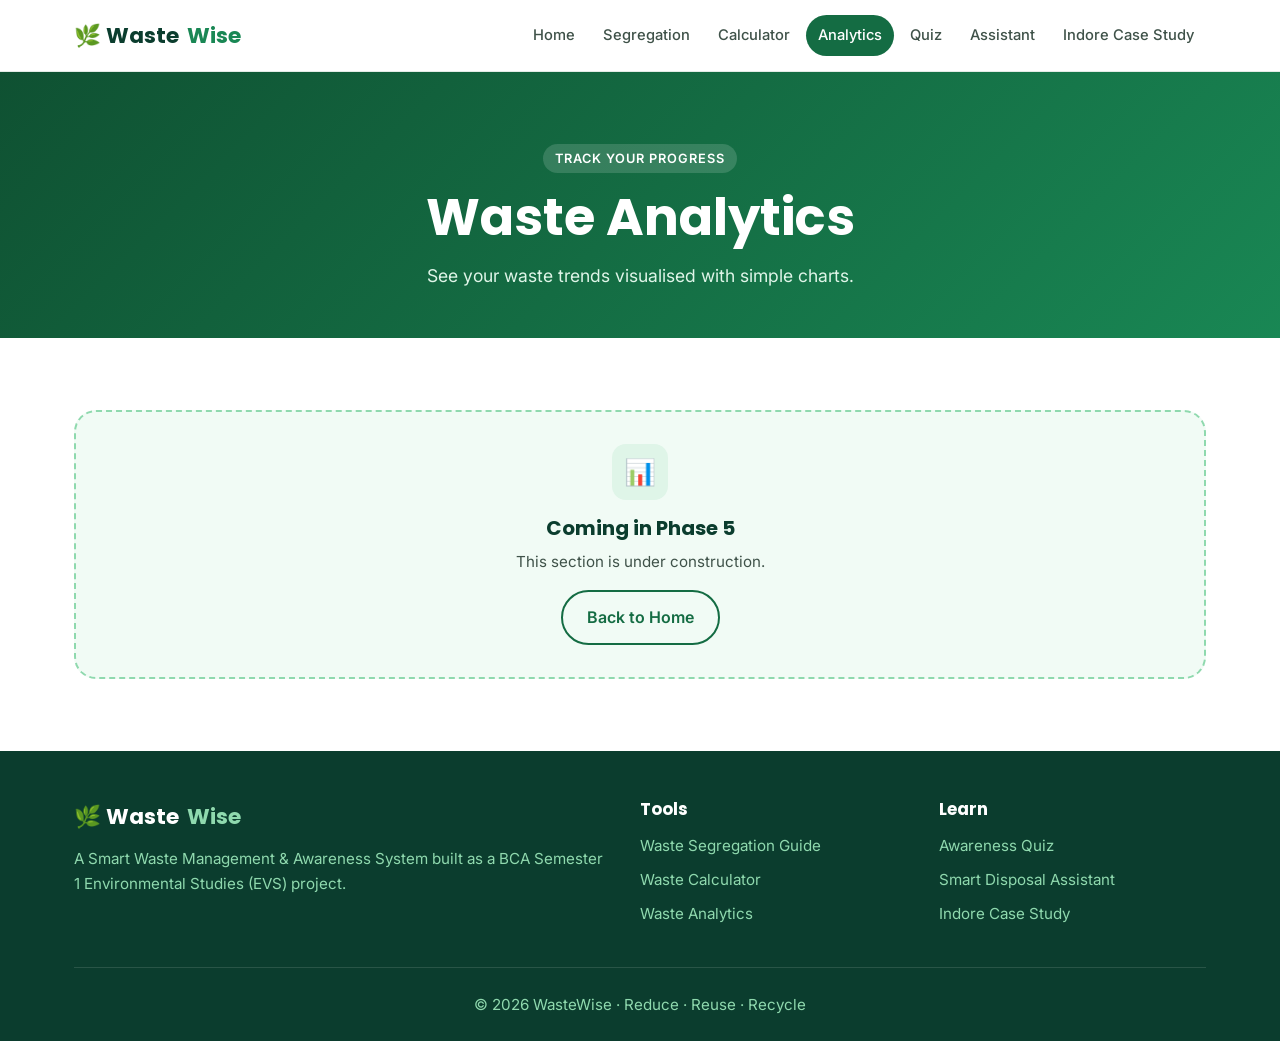
==== analytics.html @ 544e9a4f "Phase 1: project foundation, design system, navbar and footer" ====
<!DOCTYPE html>
<html lang="en">
<head>
  <meta charset="UTF-8">
  <meta name="viewport" content="width=device-width, initial-scale=1.0">
  <meta name="description" content="WasteWise – Waste Analytics. See your waste trends visualised with simple charts.">
  <title>Waste Analytics | WasteWise</title>

  <!-- Favicon -->
  <link rel="icon" href="assets/favicon.svg" type="image/svg+xml">

  <!-- Google Fonts (free): Poppins for headings, Inter for body text -->
  <link rel="preconnect" href="https://fonts.googleapis.com">
  <link rel="preconnect" href="https://fonts.gstatic.com" crossorigin>
  <link href="https://fonts.googleapis.com/css2?family=Inter:wght@400;500;600&family=Poppins:wght@600;700&display=swap" rel="stylesheet">

  <!-- Stylesheets: shared first, then responsive, then this page's own styles -->
  <link rel="stylesheet" href="css/style.css">
  <link rel="stylesheet" href="css/responsive.css">
  <link rel="stylesheet" href="css/pages/analytics.css">
</head>
<body>

  <!-- ===== NAVIGATION BAR (same on every page) ===== -->
  <header class="navbar">
    <nav class="container navbar__inner" aria-label="Main navigation">
      <a href="index.html" class="navbar__logo" aria-label="WasteWise home">
        🌿 Waste<span>Wise</span>
      </a>

      <!-- Hamburger button: only visible on small screens -->
      <button class="navbar__toggle" aria-label="Open menu" aria-expanded="false">
        <span></span><span></span><span></span>
      </button>

      <ul class="navbar__links">
          <li><a href="index.html" class="navbar__link">Home</a></li>
          <li><a href="segregation.html" class="navbar__link">Segregation</a></li>
          <li><a href="calculator.html" class="navbar__link">Calculator</a></li>
          <li><a href="analytics.html" class="navbar__link">Analytics</a></li>
          <li><a href="quiz.html" class="navbar__link">Quiz</a></li>
          <li><a href="assistant.html" class="navbar__link">Assistant</a></li>
          <li><a href="case-study.html" class="navbar__link">Indore Case Study</a></li>
      </ul>
    </nav>
  </header>

  <main>
    <!-- ===== PAGE HEADER ===== -->
    <section class="page-header">
      <div class="container">
        <span class="eyebrow">Track your progress</span>
        <h1>Waste Analytics</h1>
        <p>See your waste trends visualised with simple charts.</p>
      </div>
    </section>

    <!-- ===== PAGE CONTENT (built in Phase 5) ===== -->
    <section class="section">
      <div class="container">
        <article class="card placeholder reveal">
          <div class="card__icon" style="margin: 0 auto var(--space-4);">📊</div>
          <h3 class="card__title">Coming in Phase 5</h3>
          <p class="card__text">This section is under construction.</p>
          <a href="index.html" class="btn btn--outline mt-4">Back to Home</a>
        </article>
      </div>
    </section>
  </main>

  <!-- ===== FOOTER (same on every page) ===== -->
  <footer class="footer">
    <div class="container">
      <div class="footer__grid">
        <div class="footer__brand">
          <a href="index.html" class="navbar__logo">🌿 Waste<span>Wise</span></a>
          <p>A Smart Waste Management &amp; Awareness System built as a BCA Semester 1
            Environmental Studies (EVS) project.</p>
        </div>
        <div>
          <h4>Tools</h4>
          <ul class="footer__links">
            <li><a href="segregation.html">Waste Segregation Guide</a></li>
            <li><a href="calculator.html">Waste Calculator</a></li>
            <li><a href="analytics.html">Waste Analytics</a></li>
          </ul>
        </div>
        <div>
          <h4>Learn</h4>
          <ul class="footer__links">
            <li><a href="quiz.html">Awareness Quiz</a></li>
            <li><a href="assistant.html">Smart Disposal Assistant</a></li>
            <li><a href="case-study.html">Indore Case Study</a></li>
          </ul>
        </div>
      </div>
      <div class="footer__bottom">
        <p>&copy; <span id="year"></span> WasteWise &middot; Reduce &middot; Reuse &middot; Recycle</p>
      </div>
    </div>
  </footer>

  <!-- Scripts at the end so the HTML loads first -->
  <script src="js/data/emission-factors.js"></script>
  <script src="js/storage.js"></script>
  <script src="js/main.js"></script>
  <script src="js/analytics.js"></script>
</body>
</html>
---- css/style.css ----
/* =========================================================
   WasteWise – Shared Design System (style.css)
   ---------------------------------------------------------
   This file is linked on EVERY page. It contains:
   1. Design tokens (CSS variables: colours, fonts, spacing)
   2. Base / reset styles
   3. Layout helpers (container, section, grid)
   4. Typography
   5. Buttons
   6. Cards
   7. Navigation bar
   8. Page header (hero banner used on inner pages)
   9. Footer
   10. Utility classes and scroll animation
   ========================================================= */


/* ---------- 1. DESIGN TOKENS ----------
   Change a colour here and it updates across the whole site. */
:root {
  /* Green palette (dark → light) */
  --green-900: #0b3d2e;
  --green-800: #0f5132;
  --green-700: #146c43;   /* main brand colour */
  --green-600: #198754;
  --green-500: #2fb36d;
  --green-300: #8fd9ae;
  --green-100: #dff5e8;
  --green-50:  #f1fbf5;

  /* Neutrals */
  --white:    #ffffff;
  --gray-900: #1a2b23;    /* main text colour */
  --gray-700: #3f5249;
  --gray-500: #6b7d74;    /* secondary text */
  --gray-200: #e3ebe6;    /* borders */
  --gray-100: #f5f8f6;    /* light backgrounds */

  /* Accent colours (used later for waste categories) */
  --wet:       #2fb36d;   /* green bin  */
  --dry:       #2f80ed;   /* blue bin   */
  --hazardous: #e5484d;   /* red bin    */
  --ewaste:    #f2994a;   /* orange     */

  /* Typography */
  --font-heading: "Poppins", "Segoe UI", Arial, sans-serif;
  --font-body:    "Inter", "Segoe UI", Arial, sans-serif;

  /* Spacing scale (use these instead of random numbers) */
  --space-1: 0.25rem;  /*  4px */
  --space-2: 0.5rem;   /*  8px */
  --space-3: 0.75rem;  /* 12px */
  --space-4: 1rem;     /* 16px */
  --space-5: 1.5rem;   /* 24px */
  --space-6: 2rem;     /* 32px */
  --space-7: 3rem;     /* 48px */
  --space-8: 4.5rem;   /* 72px */

  /* Shapes and effects */
  --radius-sm: 8px;
  --radius-md: 14px;
  --radius-lg: 22px;
  --radius-full: 999px;
  --shadow-sm: 0 2px 6px rgba(11, 61, 46, 0.06);
  --shadow-md: 0 8px 24px rgba(11, 61, 46, 0.10);
  --shadow-lg: 0 18px 40px rgba(11, 61, 46, 0.16);
  --transition: 0.25s ease;

  /* Layout */
  --container-width: 1180px;
  --nav-height: 72px;
}


/* ---------- 2. BASE / RESET ---------- */
*,
*::before,
*::after {
  box-sizing: border-box;   /* padding no longer increases element width */
  margin: 0;
  padding: 0;
}

html {
  scroll-behavior: smooth;
}

body {
  font-family: var(--font-body);
  font-size: 1rem;
  line-height: 1.65;
  color: var(--gray-900);
  background-color: var(--white);
  min-height: 100vh;
  display: flex;
  flex-direction: column;   /* keeps the footer at the bottom */
}

main {
  flex: 1;
}

img {
  max-width: 100%;
  display: block;
}

a {
  color: var(--green-700);
  text-decoration: none;
}

ul {
  list-style: none;
}

button,
input,
select,
textarea {
  font: inherit;
}

/* Visible outline for keyboard users (accessibility) */
:focus-visible {
  outline: 3px solid var(--green-500);
  outline-offset: 2px;
}


/* ---------- 3. LAYOUT HELPERS ---------- */

/* Centers content and limits its width */
.container {
  width: 100%;
  max-width: var(--container-width);
  margin: 0 auto;
  padding: 0 var(--space-5);
}

/* Vertical breathing room for each page section */
.section {
  padding: var(--space-8) 0;
}

.section--light {
  background-color: var(--green-50);
}

.section-title {
  text-align: center;
  max-width: 640px;
  margin: 0 auto var(--space-7);
}

.section-title p {
  color: var(--gray-500);
  margin-top: var(--space-3);
}

/* Responsive grid: cards wrap automatically
   (each column at least 260px wide). */
.grid {
  display: grid;
  gap: var(--space-5);
  grid-template-columns: repeat(auto-fit, minmax(260px, 1fr));
}


/* ---------- 4. TYPOGRAPHY ---------- */
h1, h2, h3, h4 {
  font-family: var(--font-heading);
  color: var(--green-900);
  line-height: 1.25;
  font-weight: 700;
}

h1 { font-size: clamp(2rem, 5vw, 3.2rem); }   /* clamp = min, preferred, max */
h2 { font-size: clamp(1.6rem, 3.5vw, 2.3rem); }
h3 { font-size: 1.25rem; }
h4 { font-size: 1.05rem; }

p {
  color: var(--gray-700);
}

/* Small green label shown above headings */
.eyebrow {
  display: inline-block;
  font-size: 0.8rem;
  font-weight: 600;
  letter-spacing: 0.08em;
  text-transform: uppercase;
  color: var(--green-700);
  background-color: var(--green-100);
  padding: var(--space-1) var(--space-3);
  border-radius: var(--radius-full);
  margin-bottom: var(--space-3);
}


/* ---------- 5. BUTTONS ----------
   Usage: <a class="btn btn--primary">Text</a> */
.btn {
  display: inline-flex;
  align-items: center;
  gap: var(--space-2);
  padding: var(--space-3) var(--space-5);
  border: 2px solid transparent;
  border-radius: var(--radius-full);
  font-weight: 600;
  cursor: pointer;
  transition: var(--transition);
}

.btn--primary {
  background-color: var(--green-700);
  color: var(--white);
}

.btn--primary:hover {
  background-color: var(--green-800);
  transform: translateY(-2px);
  box-shadow: var(--shadow-md);
}

.btn--outline {
  background-color: transparent;
  color: var(--green-700);
  border-color: var(--green-700);
}

.btn--outline:hover {
  background-color: var(--green-700);
  color: var(--white);
}

/* White button for use on dark green backgrounds */
.btn--light {
  background-color: var(--white);
  color: var(--green-800);
}

.btn--light:hover {
  background-color: var(--green-100);
}


/* ---------- 6. CARDS ----------
   Usage: <article class="card"> ... </article> */
.card {
  background-color: var(--white);
  border: 1px solid var(--gray-200);
  border-radius: var(--radius-lg);
  padding: var(--space-6);
  box-shadow: var(--shadow-sm);
  transition: var(--transition);
}

/* Add "card--hover" to make a card lift on hover */
.card--hover:hover {
  transform: translateY(-6px);
  box-shadow: var(--shadow-lg);
  border-color: var(--green-300);
}

.card__icon {
  width: 56px;
  height: 56px;
  display: grid;
  place-items: center;
  font-size: 1.6rem;
  border-radius: var(--radius-md);
  background-color: var(--green-100);
  margin-bottom: var(--space-4);
}

.card__title {
  margin-bottom: var(--space-2);
}

.card__text {
  font-size: 0.95rem;
}

/* Placeholder box shown on pages whose features come in later phases */
.placeholder {
  text-align: center;
  border: 2px dashed var(--green-300);
  background-color: var(--green-50);
  box-shadow: none;
}


/* ---------- 7. NAVIGATION BAR ---------- */
.navbar {
  position: sticky;          /* stays at top while scrolling */
  top: 0;
  z-index: 100;
  height: var(--nav-height);
  background-color: rgba(255, 255, 255, 0.92);
  backdrop-filter: blur(10px);   /* frosted glass effect */
  border-bottom: 1px solid var(--gray-200);
  transition: box-shadow var(--transition);
}

/* main.js adds this class after the user scrolls a little */
.navbar.is-scrolled {
  box-shadow: var(--shadow-md);
}

.navbar__inner {
  height: 100%;
  display: flex;
  align-items: center;
  justify-content: space-between;
}

.navbar__logo {
  display: flex;
  align-items: center;
  gap: var(--space-2);
  font-family: var(--font-heading);
  font-size: 1.35rem;
  font-weight: 700;
  color: var(--green-900);
}

.navbar__logo span {
  color: var(--green-600);
}

.navbar__links {
  display: flex;
  align-items: center;
  gap: var(--space-1);
}

.navbar__link {
  display: block;
  padding: var(--space-2) var(--space-3);
  border-radius: var(--radius-full);
  font-size: 0.92rem;
  font-weight: 500;
  color: var(--gray-700);
  transition: var(--transition);
}

.navbar__link:hover {
  color: var(--green-700);
  background-color: var(--green-50);
}

/* main.js adds "active" to the link of the current page */
.navbar__link.active {
  color: var(--white);
  background-color: var(--green-700);
}

/* Hamburger button – hidden on desktop, shown in responsive.css */
.navbar__toggle {
  display: none;
  width: 44px;
  height: 44px;
  border: none;
  background: none;
  cursor: pointer;
  flex-direction: column;
  justify-content: center;
  align-items: center;
  gap: 5px;
}

.navbar__toggle span {
  width: 24px;
  height: 2.5px;
  background-color: var(--green-900);
  border-radius: 2px;
  transition: var(--transition);
}


/* ---------- 8. PAGE HEADER (inner pages) ---------- */
.page-header {
  background: linear-gradient(135deg, var(--green-800), var(--green-600));
  color: var(--white);
  padding: var(--space-8) 0 var(--space-7);
  text-align: center;
}

.page-header h1 {
  color: var(--white);
}

.page-header p {
  color: var(--green-100);
  max-width: 620px;
  margin: var(--space-3) auto 0;
  font-size: 1.1rem;
}

.page-header .eyebrow {
  background-color: rgba(255, 255, 255, 0.15);
  color: var(--white);
}


/* ---------- 9. FOOTER ---------- */
.footer {
  background-color: var(--green-900);
  color: var(--green-100);
  padding: var(--space-7) 0 var(--space-5);
}

.footer__grid {
  display: grid;
  grid-template-columns: 2fr 1fr 1fr;
  gap: var(--space-6);
}

.footer .navbar__logo {
  color: var(--white);
  margin-bottom: var(--space-3);
}

.footer .navbar__logo span {
  color: var(--green-300);
}

.footer p {
  color: var(--green-300);
  font-size: 0.95rem;
}

.footer h4 {
  color: var(--white);
  margin-bottom: var(--space-3);
}

.footer__links li {
  margin-bottom: var(--space-2);
}

.footer__links a {
  color: var(--green-300);
  font-size: 0.95rem;
  transition: color var(--transition);
}

.footer__links a:hover {
  color: var(--white);
}

.footer__bottom {
  margin-top: var(--space-6);
  padding-top: var(--space-5);
  border-top: 1px solid rgba(255, 255, 255, 0.12);
  text-align: center;
  font-size: 0.88rem;
}


/* ---------- 10. UTILITIES & ANIMATION ---------- */
.text-center { text-align: center; }
.mt-4 { margin-top: var(--space-4); }
.mt-6 { margin-top: var(--space-6); }

/* Elements with "reveal" fade in when scrolled into view (see main.js) */
.reveal {
  opacity: 0;
  transform: translateY(24px);
  transition: opacity 0.6s ease, transform 0.6s ease;
}

.reveal.is-visible {
  opacity: 1;
  transform: translateY(0);
}

/* Respect users who prefer less motion */
@media (prefers-reduced-motion: reduce) {
  html { scroll-behavior: auto; }
  .reveal { opacity: 1; transform: none; transition: none; }
}
---- css/responsive.css ----
/* =========================================================
   WasteWise – Responsive Styles (responsive.css)
   ---------------------------------------------------------
   Linked AFTER style.css so these rules can override it.
   Breakpoints:
     ≤ 1024px  → tablets / small laptops (hamburger menu)
     ≤ 768px   → tablets in portrait
     ≤ 480px   → mobile phones
   ========================================================= */


/* ---------- Tablets & small laptops ---------- */
@media (max-width: 1024px) {

  /* Show the hamburger button */
  .navbar__toggle {
    display: flex;
  }

  /* Turn the link list into a drop-down panel (hidden by default) */
  .navbar__links {
    position: absolute;
    top: var(--nav-height);
    left: 0;
    right: 0;
    flex-direction: column;
    align-items: stretch;
    gap: var(--space-1);
    padding: var(--space-4) var(--space-5) var(--space-5);
    background-color: var(--white);
    border-bottom: 1px solid var(--gray-200);
    box-shadow: var(--shadow-md);

    /* hidden state */
    opacity: 0;
    visibility: hidden;
    transform: translateY(-10px);
    transition: var(--transition);
  }

  /* main.js adds "is-open" when the hamburger is clicked */
  .navbar__links.is-open {
    opacity: 1;
    visibility: visible;
    transform: translateY(0);
  }

  .navbar__link {
    padding: var(--space-3) var(--space-4);
    border-radius: var(--radius-sm);
  }

  /* Animate hamburger into an "X" when open */
  .navbar__toggle.is-open span:nth-child(1) {
    transform: translateY(7.5px) rotate(45deg);
  }
  .navbar__toggle.is-open span:nth-child(2) {
    opacity: 0;
  }
  .navbar__toggle.is-open span:nth-child(3) {
    transform: translateY(-7.5px) rotate(-45deg);
  }
}


/* ---------- Tablets (portrait) ---------- */
@media (max-width: 768px) {
  .section {
    padding: var(--space-7) 0;
  }

  .footer__grid {
    grid-template-columns: 1fr 1fr;
  }

  /* Brand column takes the full first row */
  .footer__brand {
    grid-column: 1 / -1;
  }
}


/* ---------- Mobile phones ---------- */
@media (max-width: 480px) {
  .container {
    padding: 0 var(--space-4);
  }

  .card {
    padding: var(--space-5);
  }

  .page-header {
    padding: var(--space-7) 0 var(--space-6);
  }

  .grid {
    grid-template-columns: 1fr;
  }

  .footer__grid {
    grid-template-columns: 1fr;
  }

  .btn {
    width: 100%;
    justify-content: center;
  }
}
---- css/pages/analytics.css ----
/* =========================================================
   WasteWise – Waste Analytics styles (css/pages/analytics.css)
   Only styles specific to analytics.html go here.
   Shared styles (buttons, cards, navbar) live in css/style.css.
   Will be filled in Phase 5.
   ========================================================= */
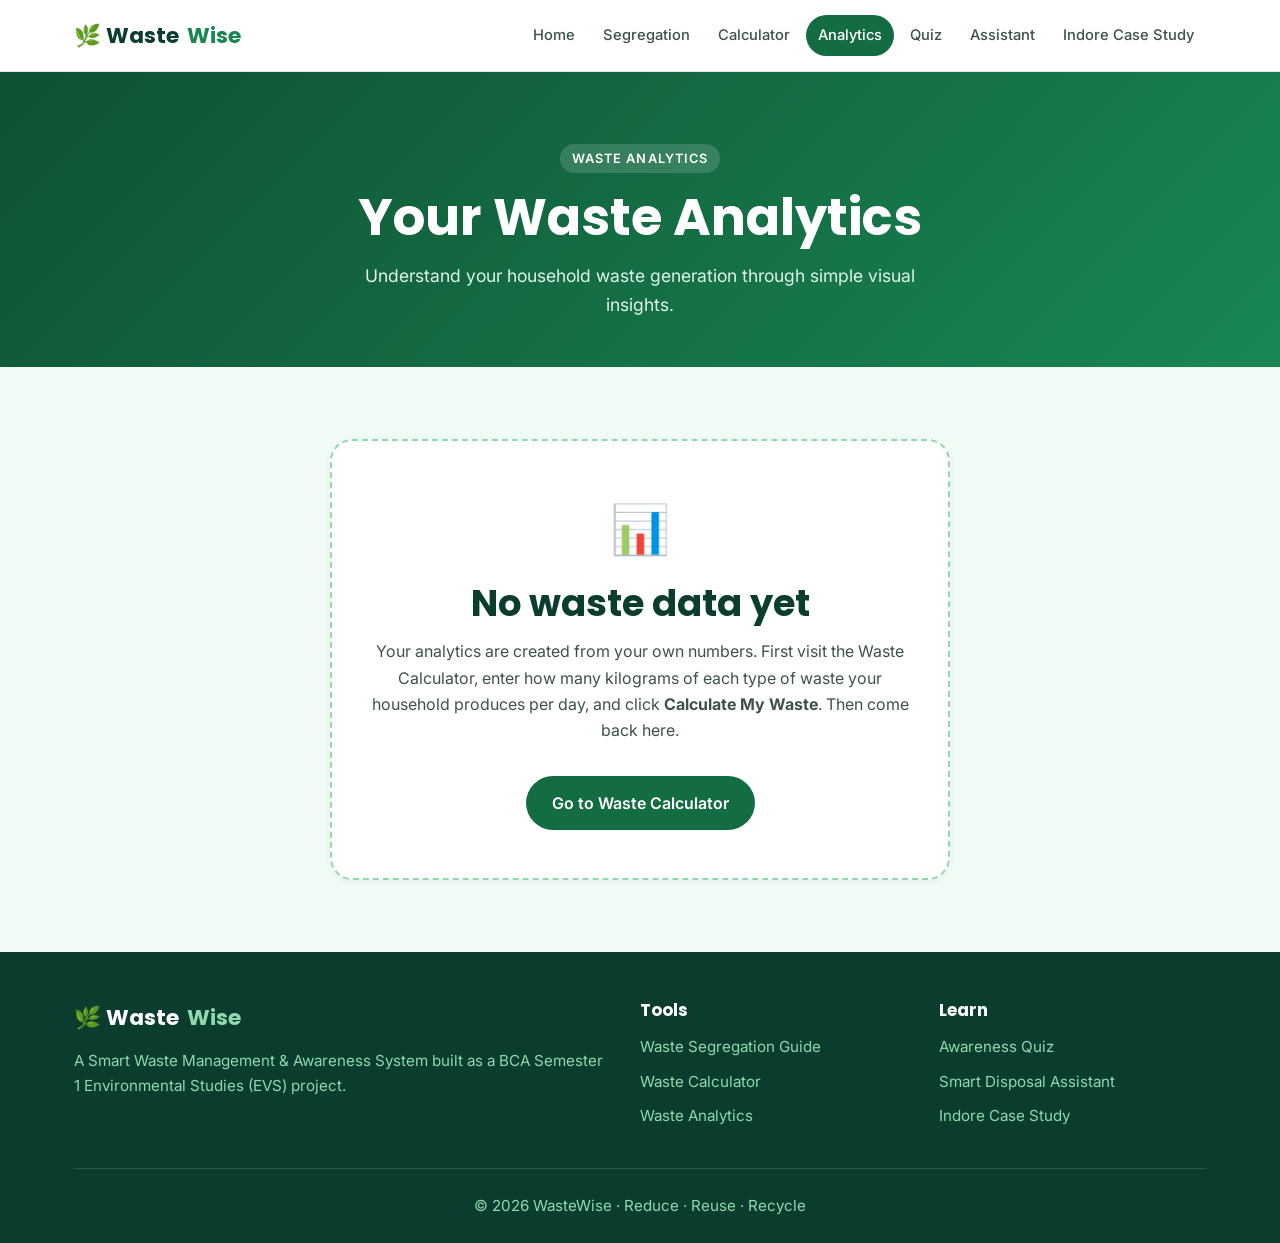
==== commit 00144e78: "Phase 5: waste analytics dashboard with donut and bar charts and rule-based insights" ====
--- a/analytics.html
+++ b/analytics.html
@@ -3,7 +3,7 @@
 <head>
   <meta charset="UTF-8">
   <meta name="viewport" content="width=device-width, initial-scale=1.0">
-  <meta name="description" content="WasteWise – Waste Analytics. See your waste trends visualised with simple charts.">
+  <meta name="description" content="WasteWise – Waste Analytics. Understand your household waste generation through simple visual insights.">
   <title>Waste Analytics | WasteWise</title>
 
   <!-- Favicon -->
@@ -49,21 +49,130 @@
     <!-- ===== PAGE HEADER ===== -->
     <section class="page-header">
       <div class="container">
-        <span class="eyebrow">Track your progress</span>
-        <h1>Waste Analytics</h1>
-        <p>See your waste trends visualised with simple charts.</p>
+        <span class="eyebrow">Waste Analytics</span>
+        <h1>Your Waste Analytics</h1>
+        <p>Understand your household waste generation through simple visual insights.</p>
       </div>
     </section>
 
-    <!-- ===== PAGE CONTENT (built in Phase 5) ===== -->
-    <section class="section">
+
+    <section class="section section--light">
       <div class="container">
-        <article class="card placeholder reveal">
-          <div class="card__icon" style="margin: 0 auto var(--space-4);">📊</div>
-          <h3 class="card__title">Coming in Phase 5</h3>
-          <p class="card__text">This section is under construction.</p>
-          <a href="index.html" class="btn btn--outline mt-4">Back to Home</a>
-        </article>
+
+        <!-- =====================================================
+             EMPTY STATE – shown when there is no saved calculation
+             ===================================================== -->
+        <div class="card empty-state" id="empty-state" hidden>
+          <span class="empty-state__icon" aria-hidden="true">📊</span>
+          <h2>No waste data yet</h2>
+          <p id="empty-message">
+            Your analytics are created from your own numbers. First visit the Waste Calculator,
+            enter how many kilograms of each type of waste your household produces per day,
+            and click <strong>Calculate My Waste</strong>. Then come back here.
+          </p>
+          <a href="calculator.html" class="btn btn--primary mt-6">Go to Waste Calculator</a>
+        </div>
+
+
+        <!-- =====================================================
+             DASHBOARD – shown when saved data exists
+             ===================================================== -->
+        <div id="dashboard" hidden>
+
+          <!-- Top bar: source of the data + actions -->
+          <div class="dash-bar">
+            <p class="dash-bar__info">
+              <span class="live-dot" aria-hidden="true"></span>
+              Based on your calculation saved on <strong id="saved-date"></strong>
+            </p>
+            <div class="dash-bar__actions">
+              <button type="button" class="btn btn--outline btn--small" id="reload-btn">
+                <svg class="icon icon--sm" viewBox="0 0 24 24" aria-hidden="true"><path d="M21 12a9 9 0 1 1-3-6.7L21 8"/><path d="M21 3v5h-5"/></svg>
+                Reload analytics
+              </button>
+              <a href="calculator.html" class="btn btn--primary btn--small">
+                <svg class="icon icon--sm" viewBox="0 0 24 24" aria-hidden="true"><path d="m15 18-6-6 6-6"/></svg>
+                Back to Calculator
+              </a>
+            </div>
+          </div>
+
+
+          <!-- ===== 1. SUMMARY CARDS ===== -->
+          <div class="summary-grid">
+            <article class="card summary-card summary-card--main">
+              <span class="summary-card__label">Daily waste</span>
+              <p class="summary-card__value"><span id="daily-total"></span> <small>kg</small></p>
+              <span class="summary-card__sub">from your latest input</span>
+            </article>
+            <article class="card summary-card">
+              <span class="summary-card__label">Weekly estimate</span>
+              <p class="summary-card__value"><span id="weekly-total"></span> <small>kg</small></p>
+              <span class="summary-card__sub">daily × 7</span>
+            </article>
+            <article class="card summary-card">
+              <span class="summary-card__label">Monthly estimate</span>
+              <p class="summary-card__value"><span id="monthly-total"></span> <small>kg</small></p>
+              <span class="summary-card__sub">daily × 30</span>
+            </article>
+            <article class="card summary-card summary-card--largest" id="largest-card">
+              <span class="summary-card__label">Largest category</span>
+              <p class="summary-card__largest" id="largest-name"></p>
+              <span class="summary-card__sub" id="largest-sub"></span>
+            </article>
+          </div>
+
+          <p class="estimate-note">
+            ℹ️ Weekly and monthly values are <strong>estimates</strong> calculated from your latest
+            daily input. Real waste amounts change from day to day.
+          </p>
+
+
+          <!-- ===== 2. CHARTS ===== -->
+          <div class="chart-grid">
+
+            <!-- A. Donut chart (SVG) -->
+            <article class="card chart-card">
+              <div class="chart-card__head">
+                <h2>Share of each category</h2>
+                <p>Percentage of your daily waste</p>
+              </div>
+              <div class="donut-wrap">
+                <div class="donut" id="donut-chart"></div>
+                <ul class="legend" id="donut-legend"></ul>
+              </div>
+            </article>
+
+            <!-- B. Horizontal bar chart (SVG) -->
+            <article class="card chart-card">
+              <div class="chart-card__head">
+                <h2>Quantity by category</h2>
+                <p>Kilograms per day, compared side by side</p>
+              </div>
+              <div class="bar-chart" id="bar-chart"></div>
+            </article>
+          </div>
+
+
+          <!-- ===== 3. CATEGORY-WISE ANALYTICS ===== -->
+          <section class="category-section" aria-labelledby="category-heading">
+            <div class="block-head">
+              <h2 id="category-heading">Category-wise breakdown</h2>
+              <p>All six categories from your latest calculation</p>
+            </div>
+            <div class="category-stats" id="category-stats"></div>
+          </section>
+
+
+          <!-- ===== 4. RULE-BASED INSIGHTS ===== -->
+          <section class="card insights" aria-labelledby="insights-heading">
+            <div class="insights__head">
+              <h2 id="insights-heading">Insights &amp; suggestions</h2>
+              <span class="rule-tag">Rule-based · generated from fixed rules, not AI</span>
+            </div>
+            <ul class="insights__list" id="insights-list"></ul>
+          </section>
+        </div>
       </div>
     </section>
   </main>
@@ -101,7 +210,7 @@
   </footer>
 
   <!-- Scripts at the end so the HTML loads first -->
-  <script src="js/data/emission-factors.js"></script>
+  <script src="js/data/waste-items.js"></script>
   <script src="js/storage.js"></script>
   <script src="js/main.js"></script>
   <script src="js/analytics.js"></script>
--- a/css/style.css
+++ b/css/style.css
@@ -41,6 +41,8 @@
   --dry:       #2f80ed;   /* blue bin   */
   --hazardous: #e5484d;   /* red bin    */
   --ewaste:    #f2994a;   /* orange     */
+  --plastic:   #d4a20b;   /* amber      */
+  --sanitary:  #9b59b6;   /* purple     */
 
   /* Typography */
   --font-heading: "Poppins", "Segoe UI", Arial, sans-serif;
@@ -461,6 +463,31 @@
 
 
 /* ---------- 10. UTILITIES & ANIMATION ---------- */
+
+/* Inline SVG line icons: colour comes from the parent's text colour.
+   Usage: <svg class="icon" viewBox="0 0 24 24">...</svg> */
+.icon {
+  width: 26px;
+  height: 26px;
+  fill: none;
+  stroke: currentColor;
+  stroke-width: 2;
+  stroke-linecap: round;
+  stroke-linejoin: round;
+  flex-shrink: 0;
+}
+
+.icon--sm {
+  width: 18px;
+  height: 18px;
+}
+
+/* Sections with an id: leave room for the sticky navbar when
+   a link like "#features" scrolls to them */
+main section[id] {
+  scroll-margin-top: var(--nav-height);
+}
+
 .text-center { text-align: center; }
 .mt-4 { margin-top: var(--space-4); }
 .mt-6 { margin-top: var(--space-6); }
@@ -477,6 +504,12 @@
   transform: translateY(0);
 }
 
+/* After the fade-in ends, main.js adds "reveal-done" so hover
+   effects use the normal quick transition again */
+.reveal.reveal-done {
+  transition: var(--transition);
+}
+
 /* Respect users who prefer less motion */
 @media (prefers-reduced-motion: reduce) {
   html { scroll-behavior: auto; }
--- a/css/pages/analytics.css
+++ b/css/pages/analytics.css
@@ -1,6 +1,582 @@
 /* =========================================================
    WasteWise – Waste Analytics styles (css/pages/analytics.css)
    Only styles specific to analytics.html go here.
-   Shared styles (buttons, cards, navbar) live in css/style.css.
-   Will be filled in Phase 5.
+   Shared styles (buttons, cards, navbar, .icon) live in css/style.css.
+
+   Sections:
+   1. Empty state
+   2. Top bar (date + buttons)
+   3. Summary cards
+   4. Chart cards (donut + legend, bar chart)
+   5. Category cards
+   6. Insights
+   7. Responsive rules
    ========================================================= */
+
+
+/* ---------- 1. EMPTY STATE ---------- */
+.empty-state {
+  max-width: 620px;
+  margin: 0 auto;
+  text-align: center;
+  padding: var(--space-7) var(--space-6);
+  border: 2px dashed var(--green-300);
+}
+
+.empty-state__icon {
+  display: block;
+  font-size: 3rem;
+  margin-bottom: var(--space-3);
+}
+
+.empty-state h2 {
+  margin-bottom: var(--space-3);
+}
+
+
+/* ---------- 2. TOP BAR ---------- */
+.dash-bar {
+  display: flex;
+  justify-content: space-between;
+  align-items: center;
+  flex-wrap: wrap;
+  gap: var(--space-4);
+  margin-bottom: var(--space-5);
+}
+
+.dash-bar__info {
+  display: flex;
+  align-items: center;
+  gap: var(--space-2);
+  font-size: 0.93rem;
+}
+
+.dash-bar__info strong {
+  color: var(--green-900);
+}
+
+/* Green dot = "your data" */
+.live-dot {
+  width: 10px;
+  height: 10px;
+  border-radius: 50%;
+  background: var(--green-500);
+  box-shadow: 0 0 0 4px var(--green-100);
+  flex-shrink: 0;
+}
+
+.dash-bar__actions {
+  display: flex;
+  flex-wrap: wrap;
+  gap: var(--space-2);
+}
+
+/* Smaller version of the shared button */
+.btn--small {
+  padding: var(--space-2) var(--space-4);
+  font-size: 0.9rem;
+}
+
+/* Brief green flash after "Reload analytics" is clicked */
+#reload-btn.is-done {
+  background: var(--green-100);
+}
+
+#reload-btn.is-done .icon {
+  transform: rotate(360deg);
+  transition: transform 0.6s ease;
+}
+
+
+/* ---------- 3. SUMMARY CARDS ---------- */
+.summary-grid {
+  display: grid;
+  grid-template-columns: repeat(4, 1fr);
+  gap: var(--space-4);
+}
+
+.summary-card {
+  display: flex;
+  flex-direction: column;
+  gap: var(--space-1);
+  padding: var(--space-5);
+}
+
+.summary-card__label {
+  font-size: 0.82rem;
+  font-weight: 600;
+  letter-spacing: 0.04em;
+  text-transform: uppercase;
+  color: var(--gray-500);
+}
+
+.summary-card__value {
+  font-family: var(--font-heading);
+  font-size: clamp(1.8rem, 3vw, 2.3rem);
+  font-weight: 700;
+  line-height: 1.15;
+  color: var(--green-900);
+  word-break: break-word;
+}
+
+.summary-card__value small {
+  font-size: 0.95rem;
+  color: var(--gray-500);
+}
+
+.summary-card__sub {
+  font-size: 0.82rem;
+  color: var(--gray-500);
+}
+
+/* Daily total: dark green */
+.summary-card--main {
+  background: linear-gradient(135deg, var(--green-800), var(--green-600));
+  border-color: transparent;
+}
+
+.summary-card--main .summary-card__label,
+.summary-card--main .summary-card__sub,
+.summary-card--main .summary-card__value small {
+  color: var(--green-100);
+}
+
+.summary-card--main .summary-card__value {
+  color: var(--white);
+}
+
+/* Largest category: coloured left border in that category's colour */
+.summary-card--largest {
+  border-left: 5px solid var(--cat-color, var(--green-500));
+}
+
+.summary-card__largest {
+  font-family: var(--font-heading);
+  font-size: 1.45rem;
+  font-weight: 700;
+  line-height: 1.25;
+  color: var(--green-900);
+}
+
+.estimate-note {
+  margin: var(--space-4) 0 var(--space-6);
+  padding: var(--space-3) var(--space-4);
+  border-radius: var(--radius-sm);
+  background: var(--white);
+  border: 1px solid var(--gray-200);
+  font-size: 0.9rem;
+}
+
+
+/* ---------- 4. CHART CARDS ---------- */
+.chart-grid {
+  display: grid;
+  grid-template-columns: 1fr 1.25fr;
+  gap: var(--space-5);
+  margin-bottom: var(--space-7);
+}
+
+.chart-card {
+  min-width: 0;   /* lets the card shrink inside the grid */
+}
+
+.chart-card__head {
+  margin-bottom: var(--space-5);
+}
+
+.chart-card__head h2,
+.block-head h2,
+.insights h2 {
+  font-size: 1.25rem;
+}
+
+.chart-card__head p,
+.block-head p {
+  font-size: 0.88rem;
+  color: var(--gray-500);
+}
+
+/* --- Donut --- */
+.donut-wrap {
+  display: flex;
+  align-items: center;
+  gap: var(--space-5);
+}
+
+.donut {
+  width: 220px;
+  max-width: 100%;
+  flex-shrink: 0;
+}
+
+.donut svg {
+  display: block;
+  width: 100%;
+  height: auto;
+}
+
+.donut__track {
+  stroke: var(--gray-100);
+}
+
+.donut__segment {
+  transition: opacity var(--transition), stroke-width var(--transition);
+}
+
+/* When a legend item is hovered, fade the other slices */
+.donut.has-highlight .donut__segment {
+  opacity: 0.25;
+}
+
+.donut.has-highlight .donut__segment.is-active {
+  opacity: 1;
+  stroke-width: 6.5;
+}
+
+/* Text in the middle of the donut (SVG units, not px) */
+.donut__total {
+  font-family: var(--font-heading);
+  font-size: 6px;
+  font-weight: 700;
+  fill: var(--green-900);
+  text-anchor: middle;
+}
+
+.donut__unit {
+  font-size: 2.6px;
+  fill: var(--gray-500);
+  text-anchor: middle;
+}
+
+/* --- Legend --- */
+.legend {
+  flex: 1;
+  display: flex;
+  flex-direction: column;
+  gap: var(--space-1);
+}
+
+.legend__item {
+  display: flex;
+  align-items: center;
+  gap: var(--space-2);
+  padding: var(--space-2) var(--space-3);
+  border-radius: var(--radius-sm);
+  font-size: 0.9rem;
+  cursor: default;
+  transition: background var(--transition);
+}
+
+.legend__item:hover {
+  background: var(--green-50);
+}
+
+.legend__swatch {
+  width: 12px;
+  height: 12px;
+  border-radius: 4px;
+  background: var(--cat-color);
+  flex-shrink: 0;
+}
+
+.legend__name {
+  flex: 1;
+  color: var(--gray-900);
+}
+
+.legend__value {
+  font-weight: 600;
+  color: var(--green-900);
+}
+
+.legend__item.is-zero {
+  opacity: 0.45;
+}
+
+/* --- Bar chart (SVG text and shapes) --- */
+.bar-chart {
+  width: 100%;
+  overflow: hidden;
+}
+
+.bar-chart svg {
+  display: block;
+}
+
+.bar-chart__grid {
+  stroke: var(--gray-200);
+  stroke-dasharray: 3 3;
+}
+
+.bar-chart__tick {
+  font-size: 11px;
+  fill: var(--gray-500);
+  text-anchor: middle;
+}
+
+.bar-chart__label {
+  font-size: 13px;
+  font-weight: 500;
+  fill: var(--gray-900);
+  text-anchor: end;               /* right-aligned next to the bar */
+  dominant-baseline: middle;      /* vertically centred */
+}
+
+.bar-chart__value {
+  font-size: 12px;
+  font-weight: 600;
+  fill: var(--green-900);
+  dominant-baseline: middle;
+}
+
+.bar-chart__track {
+  fill: var(--gray-100);
+}
+
+.bar-chart__bar {
+  transition: opacity var(--transition);
+}
+
+.bar-chart__bar:hover {
+  opacity: 0.8;
+}
+
+.bar-chart__row.is-zero .bar-chart__label,
+.bar-chart__row.is-zero .bar-chart__value {
+  opacity: 0.45;
+}
+
+.bar-chart__axis-label {
+  margin-top: var(--space-1);
+  text-align: right;
+  font-size: 0.8rem;
+  color: var(--gray-500);
+}
+
+
+/* ---------- 5. CATEGORY CARDS ---------- */
+.block-head {
+  margin-bottom: var(--space-5);
+}
+
+.category-stats {
+  display: grid;
+  grid-template-columns: repeat(3, 1fr);
+  gap: var(--space-4);
+  margin-bottom: var(--space-7);
+}
+
+.cat-stat {
+  padding: var(--space-5);
+  border-top: 4px solid var(--cat-color);
+}
+
+.cat-stat:hover {
+  box-shadow: var(--shadow-md);
+}
+
+.cat-stat__head {
+  display: flex;
+  align-items: center;
+  gap: var(--space-3);
+  margin-bottom: var(--space-4);
+}
+
+.cat-stat__head h3 {
+  flex: 1;
+  font-size: 0.98rem;
+  line-height: 1.3;
+}
+
+.cat-stat__icon {
+  width: 40px;
+  height: 40px;
+  display: grid;
+  place-items: center;
+  border-radius: var(--radius-sm);
+  background: color-mix(in srgb, var(--cat-color) 14%, var(--white));
+  font-size: 1.25rem;
+  flex-shrink: 0;
+}
+
+.cat-stat__rank {
+  font-size: 0.78rem;
+  font-weight: 700;
+  padding: 2px var(--space-2);
+  border-radius: var(--radius-full);
+  background: var(--green-50);
+  color: var(--green-700);
+}
+
+.cat-stat__numbers {
+  display: flex;
+  justify-content: space-between;
+  align-items: baseline;
+  margin-bottom: var(--space-2);
+  font-size: 0.9rem;
+}
+
+.cat-stat__numbers strong {
+  font-family: var(--font-heading);
+  font-size: 1.5rem;
+  color: var(--green-900);
+}
+
+.cat-stat__percent {
+  font-weight: 600;
+  color: var(--green-800);
+}
+
+/* Progress meter */
+.meter {
+  height: 8px;
+  border-radius: var(--radius-full);
+  background: var(--gray-100);
+  overflow: hidden;
+}
+
+.meter__fill {
+  height: 100%;
+  border-radius: var(--radius-full);
+  background: var(--cat-color);
+  animation: grow 0.9s ease;
+}
+
+@keyframes grow {
+  from { width: 0; }
+}
+
+.cat-stat__note {
+  margin-top: var(--space-2);
+  font-size: 0.82rem;
+  color: var(--gray-500);
+}
+
+.cat-stat.is-zero {
+  opacity: 0.6;
+}
+
+
+/* ---------- 6. INSIGHTS ---------- */
+.insights__head {
+  display: flex;
+  justify-content: space-between;
+  align-items: center;
+  flex-wrap: wrap;
+  gap: var(--space-3);
+  margin-bottom: var(--space-4);
+}
+
+/* Small label making clear these are rules, not AI */
+.rule-tag {
+  font-size: 0.78rem;
+  font-weight: 600;
+  padding: var(--space-1) var(--space-3);
+  border-radius: var(--radius-full);
+  background: var(--gray-100);
+  color: var(--gray-500);
+}
+
+.insights__list {
+  display: grid;
+  grid-template-columns: repeat(2, 1fr);
+  gap: var(--space-3);
+}
+
+.insight {
+  display: flex;
+  gap: var(--space-3);
+  align-items: flex-start;
+  padding: var(--space-4);
+  border-radius: var(--radius-md);
+  background: var(--green-50);
+  border-left: 4px solid var(--green-500);
+}
+
+.insight p {
+  font-size: 0.92rem;
+}
+
+.insight a {
+  font-weight: 600;
+  text-decoration: underline;
+}
+
+.insight__icon {
+  font-size: 1.3rem;
+  line-height: 1.3;
+}
+
+/* Colours by type */
+.insight--info {
+  background: #eef5fe;
+  border-left-color: var(--dry);
+}
+
+.insight--warning {
+  background: #fff4ec;
+  border-left-color: var(--ewaste);
+}
+
+
+/* ---------- 7. RESPONSIVE ---------- */
+@media (prefers-reduced-motion: reduce) {
+  .meter__fill { animation: none; }
+}
+
+@media (max-width: 1024px) {
+  .summary-grid {
+    grid-template-columns: repeat(2, 1fr);
+  }
+
+  .chart-grid {
+    grid-template-columns: 1fr;
+  }
+
+  .category-stats {
+    grid-template-columns: repeat(2, 1fr);
+  }
+}
+
+@media (max-width: 768px) {
+  .insights__list {
+    grid-template-columns: 1fr;
+  }
+
+  .dash-bar {
+    flex-direction: column;
+    align-items: flex-start;
+  }
+}
+
+@media (max-width: 560px) {
+  .donut-wrap {
+    flex-direction: column;
+  }
+
+  .donut {
+    width: 200px;
+  }
+
+  .legend {
+    width: 100%;
+  }
+
+  .category-stats {
+    grid-template-columns: 1fr;
+  }
+}
+
+@media (max-width: 480px) {
+  .summary-grid {
+    grid-template-columns: 1fr;
+  }
+
+  .empty-state {
+    padding: var(--space-6) var(--space-4);
+  }
+
+  .dash-bar__actions {
+    width: 100%;
+  }
+}
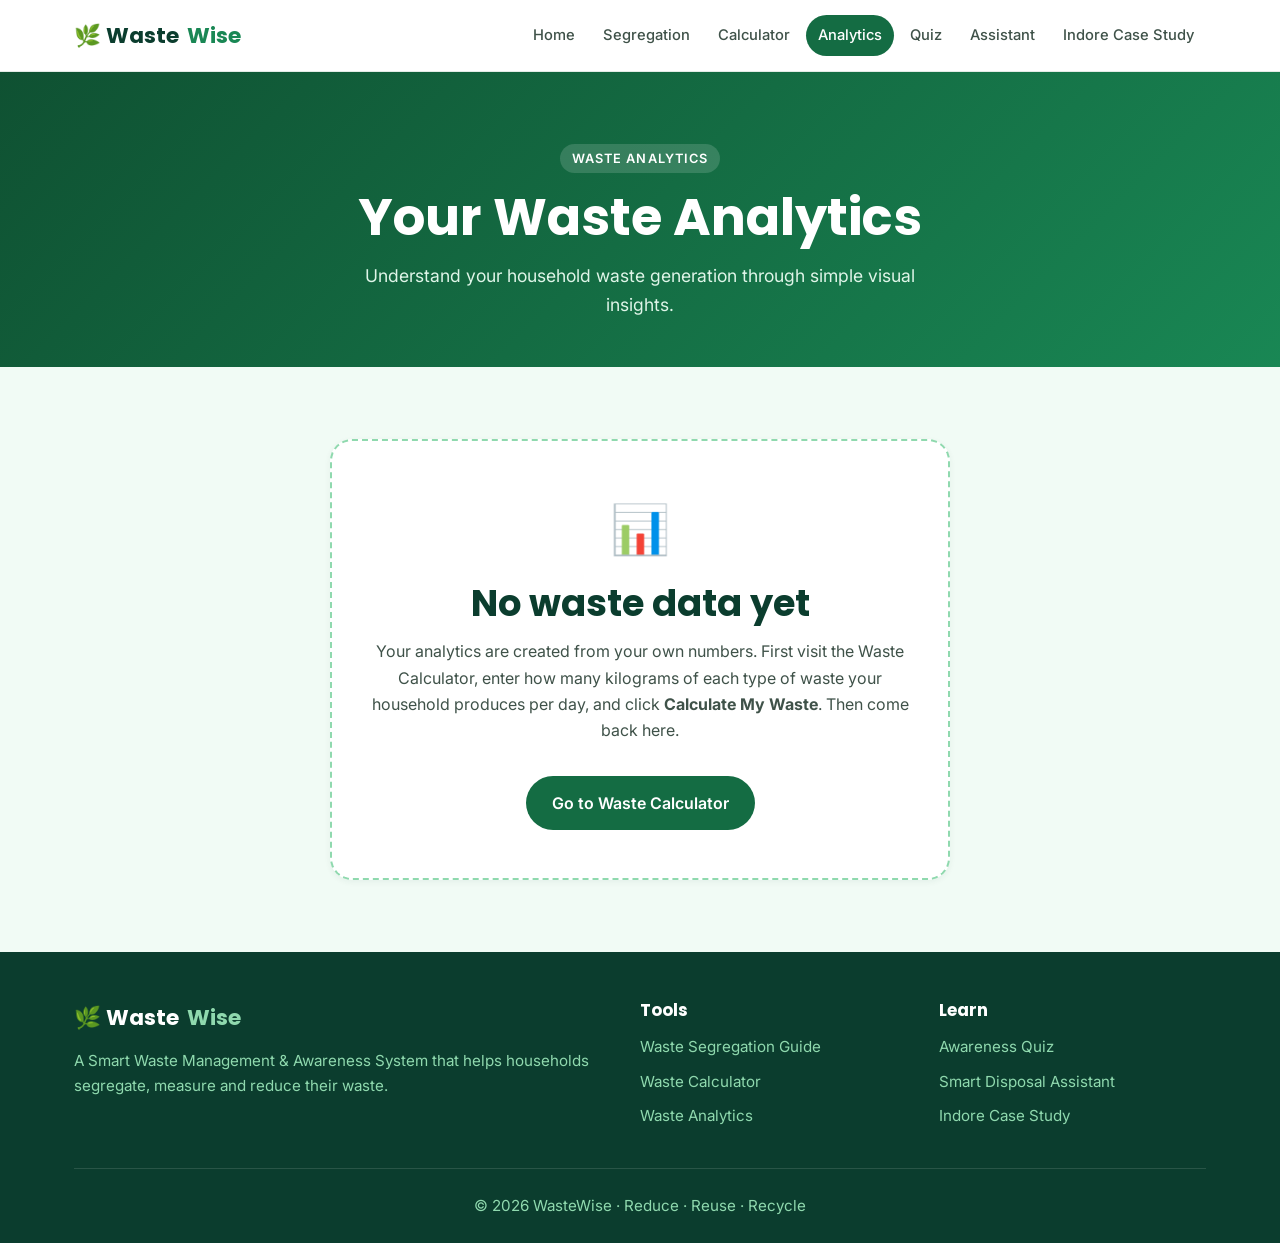
==== commit a72a218e: "Remove course details from website text" ====
--- a/analytics.html
+++ b/analytics.html
@@ -183,8 +183,8 @@
       <div class="footer__grid">
         <div class="footer__brand">
           <a href="index.html" class="navbar__logo">🌿 Waste<span>Wise</span></a>
-          <p>A Smart Waste Management &amp; Awareness System built as a BCA Semester 1
-            Environmental Studies (EVS) project.</p>
+          <p>A Smart Waste Management &amp; Awareness System that helps households
+            segregate, measure and reduce their waste.</p>
         </div>
         <div>
           <h4>Tools</h4>
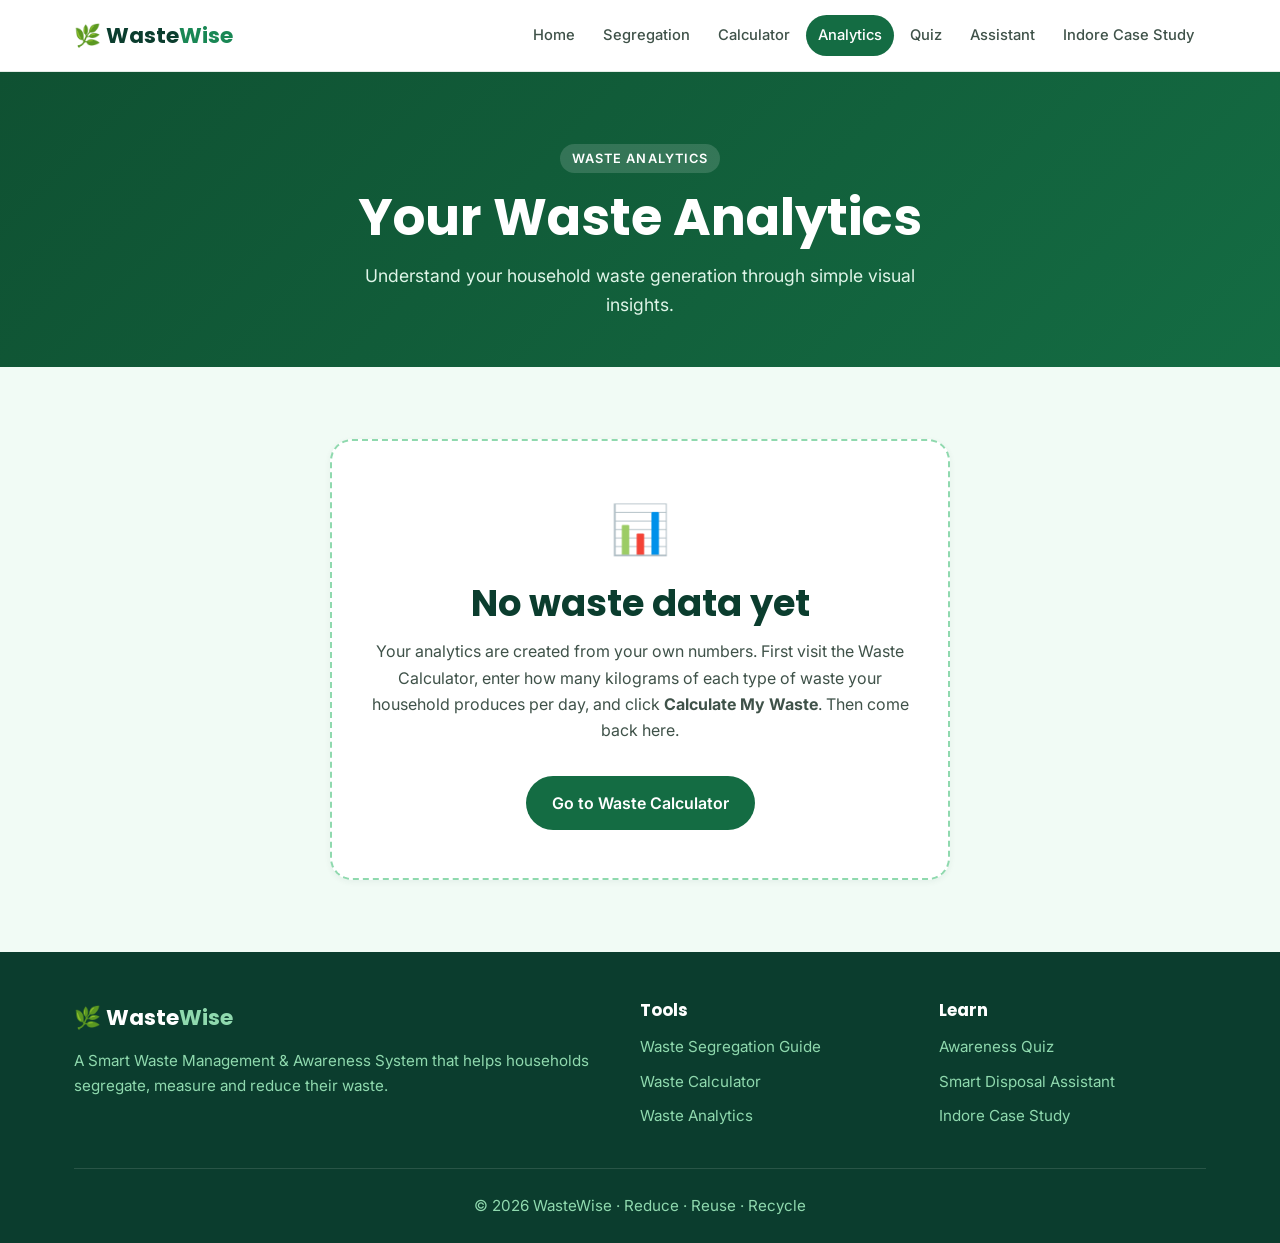
==== commit 6eec853e: "Phase 9: accessibility, contrast, validation fixes and updated README" ====
--- a/analytics.html
+++ b/analytics.html
@@ -3,6 +3,7 @@
 <head>
   <meta charset="UTF-8">
   <meta name="viewport" content="width=device-width, initial-scale=1.0">
+  <meta name="theme-color" content="#146c43">
   <meta name="description" content="WasteWise – Waste Analytics. Understand your household waste generation through simple visual insights.">
   <title>Waste Analytics | WasteWise</title>
 
@@ -20,6 +21,8 @@
   <link rel="stylesheet" href="css/pages/analytics.css">
 </head>
 <body>
+  <!-- Lets keyboard users jump past the navigation -->
+  <a href="#main" class="skip-link">Skip to main content</a>
 
   <!-- ===== NAVIGATION BAR (same on every page) ===== -->
   <header class="navbar">
@@ -29,11 +32,11 @@
       </a>
 
       <!-- Hamburger button: only visible on small screens -->
-      <button class="navbar__toggle" aria-label="Open menu" aria-expanded="false">
+      <button type="button" class="navbar__toggle" aria-label="Open menu" aria-expanded="false" aria-controls="nav-links">
         <span></span><span></span><span></span>
       </button>
 
-      <ul class="navbar__links">
+      <ul class="navbar__links" id="nav-links">
           <li><a href="index.html" class="navbar__link">Home</a></li>
           <li><a href="segregation.html" class="navbar__link">Segregation</a></li>
           <li><a href="calculator.html" class="navbar__link">Calculator</a></li>
@@ -45,7 +48,7 @@
     </nav>
   </header>
 
-  <main>
+  <main id="main" tabindex="-1">
     <!-- ===== PAGE HEADER ===== -->
     <section class="page-header">
       <div class="container">
@@ -187,7 +190,7 @@
             segregate, measure and reduce their waste.</p>
         </div>
         <div>
-          <h4>Tools</h4>
+          <h2 class="footer__title">Tools</h2>
           <ul class="footer__links">
             <li><a href="segregation.html">Waste Segregation Guide</a></li>
             <li><a href="calculator.html">Waste Calculator</a></li>
@@ -195,7 +198,7 @@
           </ul>
         </div>
         <div>
-          <h4>Learn</h4>
+          <h2 class="footer__title">Learn</h2>
           <ul class="footer__links">
             <li><a href="quiz.html">Awareness Quiz</a></li>
             <li><a href="assistant.html">Smart Disposal Assistant</a></li>
--- a/css/style.css
+++ b/css/style.css
@@ -32,7 +32,7 @@
   --white:    #ffffff;
   --gray-900: #1a2b23;    /* main text colour */
   --gray-700: #3f5249;
-  --gray-500: #6b7d74;    /* secondary text */
+  --gray-500: #5b6d64;    /* secondary text (5.5:1 contrast on white) */
   --gray-200: #e3ebe6;    /* borders */
   --gray-100: #f5f8f6;    /* light backgrounds */
 
@@ -121,6 +121,28 @@
 select,
 textarea {
   font: inherit;
+}
+
+/* "Skip to main content" link: hidden until a keyboard user presses Tab */
+.skip-link {
+  position: absolute;
+  left: var(--space-4);
+  top: -100px;
+  z-index: 1000;
+  padding: var(--space-2) var(--space-4);
+  border-radius: var(--radius-sm);
+  background: var(--green-900);
+  color: var(--white);
+  font-weight: 600;
+}
+
+.skip-link:focus {
+  top: var(--space-2);
+}
+
+/* <main> receives focus from the skip link; no outline needed there */
+main:focus {
+  outline: none;
 }
 
 /* Visible outline for keyboard users (accessibility) */
@@ -321,7 +343,7 @@
 .navbar__logo {
   display: flex;
   align-items: center;
-  gap: var(--space-2);
+  /* no "gap" here: it would split "Waste" and "Wise" apart */
   font-family: var(--font-heading);
   font-size: 1.35rem;
   font-weight: 700;
@@ -384,7 +406,7 @@
 
 /* ---------- 8. PAGE HEADER (inner pages) ---------- */
 .page-header {
-  background: linear-gradient(135deg, var(--green-800), var(--green-600));
+  background: linear-gradient(135deg, var(--green-800), var(--green-700));
   color: var(--white);
   padding: var(--space-8) 0 var(--space-7);
   text-align: center;
@@ -434,7 +456,8 @@
   font-size: 0.95rem;
 }
 
-.footer h4 {
+.footer__title {
+  font-size: 1.05rem;
   color: var(--white);
   margin-bottom: var(--space-3);
 }
@@ -515,3 +538,208 @@
   html { scroll-behavior: auto; }
   .reveal { opacity: 1; transform: none; transition: none; }
 }
+
+
+/* ---------- 11. SHARED COMPONENTS ----------
+   Search box, filter buttons, category badges and notes.
+   Used by the Segregation Guide and the Smart Disposal Assistant.
+   Badges and cards set their own --cat-color (from WASTE_CATEGORIES
+   in js/data/waste-items.js). */
+
+/* Transparent button with a white border (for the green header) */
+.btn--ghost {
+  background: transparent;
+  color: var(--white);
+  border-color: rgba(255, 255, 255, 0.6);
+}
+
+.btn--ghost:hover {
+  background: rgba(255, 255, 255, 0.12);
+  border-color: var(--white);
+}
+
+/* Hides text visually but keeps it for screen readers */
+.visually-hidden {
+  position: absolute;
+  width: 1px;
+  height: 1px;
+  overflow: hidden;
+  clip: rect(0 0 0 0);
+  white-space: nowrap;
+}
+
+.search {
+  position: relative;
+}
+
+.search__icon {
+  position: absolute;
+  left: var(--space-4);
+  top: 50%;
+  transform: translateY(-50%);
+  color: var(--gray-500);
+  pointer-events: none;
+}
+
+.search__input {
+  width: 100%;
+  padding: var(--space-3) var(--space-7) var(--space-3) 2.8rem;
+  border: 2px solid var(--gray-200);
+  border-radius: var(--radius-full);
+  background: var(--gray-100);
+  color: var(--gray-900);
+  transition: var(--transition);
+}
+
+.search__input:focus {
+  outline: none;
+  border-color: var(--green-500);
+  background: var(--white);
+  box-shadow: 0 0 0 4px var(--green-100);
+}
+
+/* Hide the browser's built-in "x" on search inputs (we have our own) */
+.search__input::-webkit-search-cancel-button {
+  -webkit-appearance: none;
+}
+
+.search__clear {
+  position: absolute;
+  right: var(--space-3);
+  top: 50%;
+  transform: translateY(-50%);
+  width: 30px;
+  height: 30px;
+  border: none;
+  border-radius: 50%;
+  background: var(--gray-200);
+  color: var(--gray-700);
+  font-size: 0.8rem;
+  cursor: pointer;
+}
+
+.search__clear:hover {
+  background: var(--green-100);
+  color: var(--green-800);
+}
+
+.filters {
+  display: flex;
+  flex-wrap: wrap;
+  gap: var(--space-2);
+}
+
+.filter-btn {
+  display: inline-flex;
+  align-items: center;
+  gap: var(--space-2);
+  padding: var(--space-2) var(--space-4);
+  border: 1.5px solid var(--gray-200);
+  border-radius: var(--radius-full);
+  background: var(--white);
+  color: var(--gray-700);
+  font-size: 0.9rem;
+  font-weight: 500;
+  white-space: nowrap;
+  cursor: pointer;
+  transition: var(--transition);
+}
+
+.filter-btn:hover {
+  border-color: var(--green-500);
+  color: var(--green-700);
+}
+
+.filter-btn.is-active {
+  background: var(--green-700);
+  border-color: var(--green-700);
+  color: var(--white);
+}
+
+/* Small count bubble inside each filter button (added by JS) */
+.filter-btn__count {
+  font-size: 0.72rem;
+  font-weight: 600;
+  padding: 0 6px;
+  border-radius: var(--radius-full);
+  background: var(--gray-100);
+  color: var(--gray-500);
+}
+
+.filter-btn.is-active .filter-btn__count {
+  background: rgba(255, 255, 255, 0.2);
+  color: var(--white);
+}
+
+.results-info {
+  margin: var(--space-5) 0 var(--space-4);
+  font-size: 0.92rem;
+  color: var(--gray-500);
+}
+
+.results-info strong {
+  color: var(--green-800);
+}
+
+/* Category badge – clicking it filters by that category */
+.badge {
+  align-self: flex-start;
+  display: inline-flex;
+  align-items: center;
+  gap: 6px;
+  padding: 2px var(--space-3);
+  border: none;
+  border-radius: var(--radius-full);
+  background: color-mix(in srgb, var(--cat-color) 14%, var(--white));
+  color: color-mix(in srgb, var(--cat-color) 60%, black);   /* dark enough for 5:1 contrast */
+  font-size: 0.78rem;
+  font-weight: 600;
+  cursor: pointer;
+  transition: var(--transition);
+}
+
+.badge::before {
+  content: "";
+  width: 8px;
+  height: 8px;
+  border-radius: 50%;
+  background: var(--cat-color);
+}
+
+.badge:hover {
+  background: color-mix(in srgb, var(--cat-color) 24%, var(--white));
+}
+
+/* Highlight for the matching part of a search */
+mark {
+  background: var(--green-100);
+  color: var(--green-900);
+  border-radius: 3px;
+  padding: 0 2px;
+}
+
+/* Yellow "please note" box (disclaimers) */
+.note {
+  display: flex;
+  gap: var(--space-4);
+  align-items: flex-start;
+  padding: var(--space-5) var(--space-6);
+  border-radius: var(--radius-lg);
+  background: #fff8e6;              /* soft amber = "please note" */
+  border: 1px solid #f3dca0;
+  border-left: 5px solid var(--plastic);
+}
+
+.note__icon {
+  font-size: 1.6rem;
+  line-height: 1;
+}
+
+.note h3 {
+  font-size: 1.05rem;
+  margin-bottom: var(--space-2);
+}
+
+.note p {
+  font-size: 0.95rem;
+}
--- a/css/responsive.css
+++ b/css/responsive.css
@@ -77,6 +77,19 @@
   .footer__brand {
     grid-column: 1 / -1;
   }
+
+  /* Filters become one row that scrolls sideways
+     so the sticky toolbar stays short on phones */
+  .filters {
+    flex-wrap: nowrap;
+    overflow-x: auto;
+    padding-bottom: var(--space-1);
+    scrollbar-width: none;      /* hide scrollbar (Firefox) */
+  }
+
+  .filters::-webkit-scrollbar {
+    display: none;              /* hide scrollbar (Chrome, Safari) */
+  }
 }
 
 
@@ -102,6 +115,11 @@
     grid-template-columns: 1fr;
   }
 
+  .note {
+    flex-direction: column;
+    padding: var(--space-5);
+  }
+
   .btn {
     width: 100%;
     justify-content: center;
--- a/css/pages/analytics.css
+++ b/css/pages/analytics.css
@@ -290,7 +290,7 @@
 }
 
 .legend__item.is-zero {
-  opacity: 0.45;
+  opacity: 0.65;
 }
 
 /* --- Bar chart (SVG text and shapes) --- */
@@ -343,7 +343,7 @@
 
 .bar-chart__row.is-zero .bar-chart__label,
 .bar-chart__row.is-zero .bar-chart__value {
-  opacity: 0.45;
+  opacity: 0.65;
 }
 
 .bar-chart__axis-label {
@@ -453,7 +453,7 @@
 }
 
 .cat-stat.is-zero {
-  opacity: 0.6;
+  opacity: 0.7;
 }
 
 
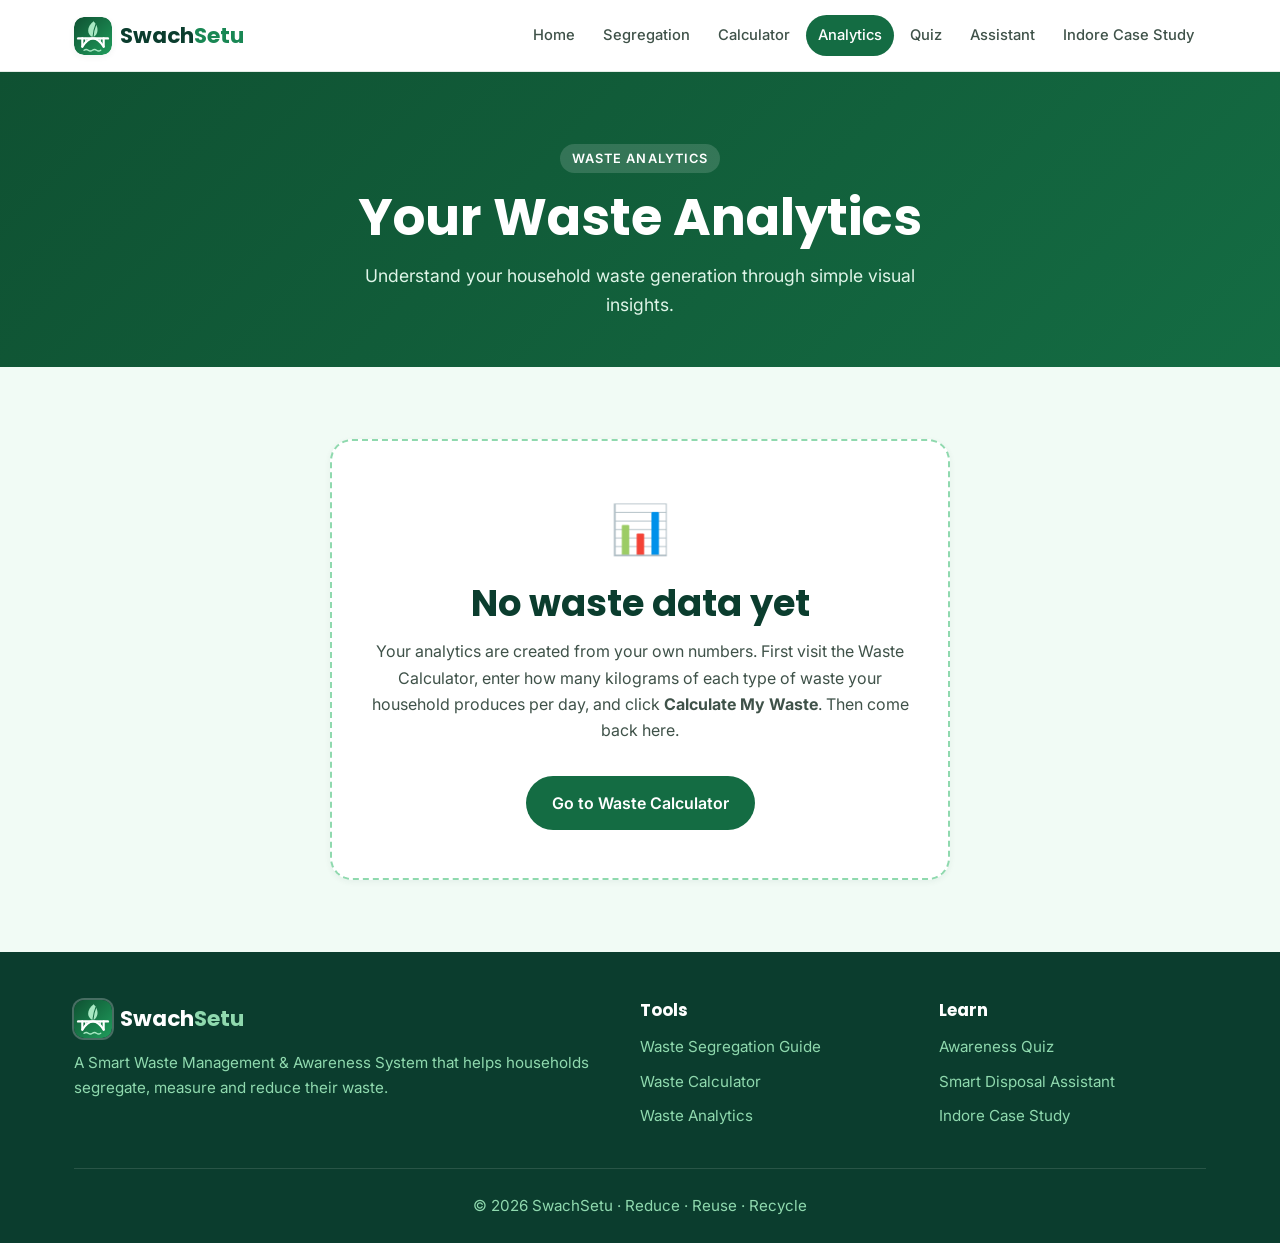
==== commit a50196cd: "Rename WasteWise to SwachSetu and add bridge-and-leaf logo" ====
--- a/analytics.html
+++ b/analytics.html
@@ -4,8 +4,8 @@
   <meta charset="UTF-8">
   <meta name="viewport" content="width=device-width, initial-scale=1.0">
   <meta name="theme-color" content="#146c43">
-  <meta name="description" content="WasteWise – Waste Analytics. Understand your household waste generation through simple visual insights.">
-  <title>Waste Analytics | WasteWise</title>
+  <meta name="description" content="SwachSetu – Waste Analytics. Understand your household waste generation through simple visual insights.">
+  <title>Waste Analytics | SwachSetu</title>
 
   <!-- Favicon -->
   <link rel="icon" href="assets/favicon.svg" type="image/svg+xml">
@@ -27,8 +27,9 @@
   <!-- ===== NAVIGATION BAR (same on every page) ===== -->
   <header class="navbar">
     <nav class="container navbar__inner" aria-label="Main navigation">
-      <a href="index.html" class="navbar__logo" aria-label="WasteWise home">
-        🌿 Waste<span>Wise</span>
+      <a href="index.html" class="navbar__logo" aria-label="SwachSetu home">
+        <img src="assets/logo.svg" alt="" class="navbar__logo-mark" width="38" height="38">
+        <span class="navbar__logo-text">Swach<span>Setu</span></span>
       </a>
 
       <!-- Hamburger button: only visible on small screens -->
@@ -185,7 +186,10 @@
     <div class="container">
       <div class="footer__grid">
         <div class="footer__brand">
-          <a href="index.html" class="navbar__logo">🌿 Waste<span>Wise</span></a>
+          <a href="index.html" class="navbar__logo" aria-label="SwachSetu home">
+            <img src="assets/logo.svg" alt="" class="navbar__logo-mark" width="38" height="38">
+            <span class="navbar__logo-text">Swach<span>Setu</span></span>
+          </a>
           <p>A Smart Waste Management &amp; Awareness System that helps households
             segregate, measure and reduce their waste.</p>
         </div>
@@ -207,7 +211,7 @@
         </div>
       </div>
       <div class="footer__bottom">
-        <p>&copy; <span id="year"></span> WasteWise &middot; Reduce &middot; Reuse &middot; Recycle</p>
+        <p>&copy; <span id="year"></span> SwachSetu &middot; Reduce &middot; Reuse &middot; Recycle</p>
       </div>
     </div>
   </footer>
--- a/css/style.css
+++ b/css/style.css
@@ -1,5 +1,5 @@
 /* =========================================================
-   WasteWise – Shared Design System (style.css)
+   SwachSetu – Shared Design System (style.css)
    ---------------------------------------------------------
    This file is linked on EVERY page. It contains:
    1. Design tokens (CSS variables: colours, fonts, spacing)
@@ -340,17 +340,32 @@
   justify-content: space-between;
 }
 
+/* Logo = bridge-and-leaf badge (assets/logo.svg) + "SwachSetu" wordmark */
 .navbar__logo {
   display: flex;
   align-items: center;
-  /* no "gap" here: it would split "Waste" and "Wise" apart */
+  gap: var(--space-2);
   font-family: var(--font-heading);
   font-size: 1.35rem;
   font-weight: 700;
   color: var(--green-900);
 }
 
-.navbar__logo span {
+.navbar__logo-mark {
+  width: 38px;
+  height: 38px;
+  flex-shrink: 0;
+  border-radius: 10px;
+  box-shadow: var(--shadow-sm);
+  transition: transform var(--transition);
+}
+
+.navbar__logo:hover .navbar__logo-mark {
+  transform: rotate(-6deg) scale(1.05);
+}
+
+/* "Setu" in a lighter green */
+.navbar__logo-text span {
   color: var(--green-600);
 }
 
@@ -447,7 +462,12 @@
   margin-bottom: var(--space-3);
 }
 
-.footer .navbar__logo span {
+/* Soft light ring so the green badge stands out on the dark footer */
+.footer .navbar__logo-mark {
+  box-shadow: 0 0 0 2px rgba(255, 255, 255, 0.25);
+}
+
+.footer .navbar__logo-text span {
   color: var(--green-300);
 }
 
--- a/css/responsive.css
+++ b/css/responsive.css
@@ -1,5 +1,5 @@
 /* =========================================================
-   WasteWise – Responsive Styles (responsive.css)
+   SwachSetu – Responsive Styles (responsive.css)
    ---------------------------------------------------------
    Linked AFTER style.css so these rules can override it.
    Breakpoints:
--- a/css/pages/analytics.css
+++ b/css/pages/analytics.css
@@ -1,5 +1,5 @@
 /* =========================================================
-   WasteWise – Waste Analytics styles (css/pages/analytics.css)
+   SwachSetu – Waste Analytics styles (css/pages/analytics.css)
    Only styles specific to analytics.html go here.
    Shared styles (buttons, cards, navbar, .icon) live in css/style.css.
 
